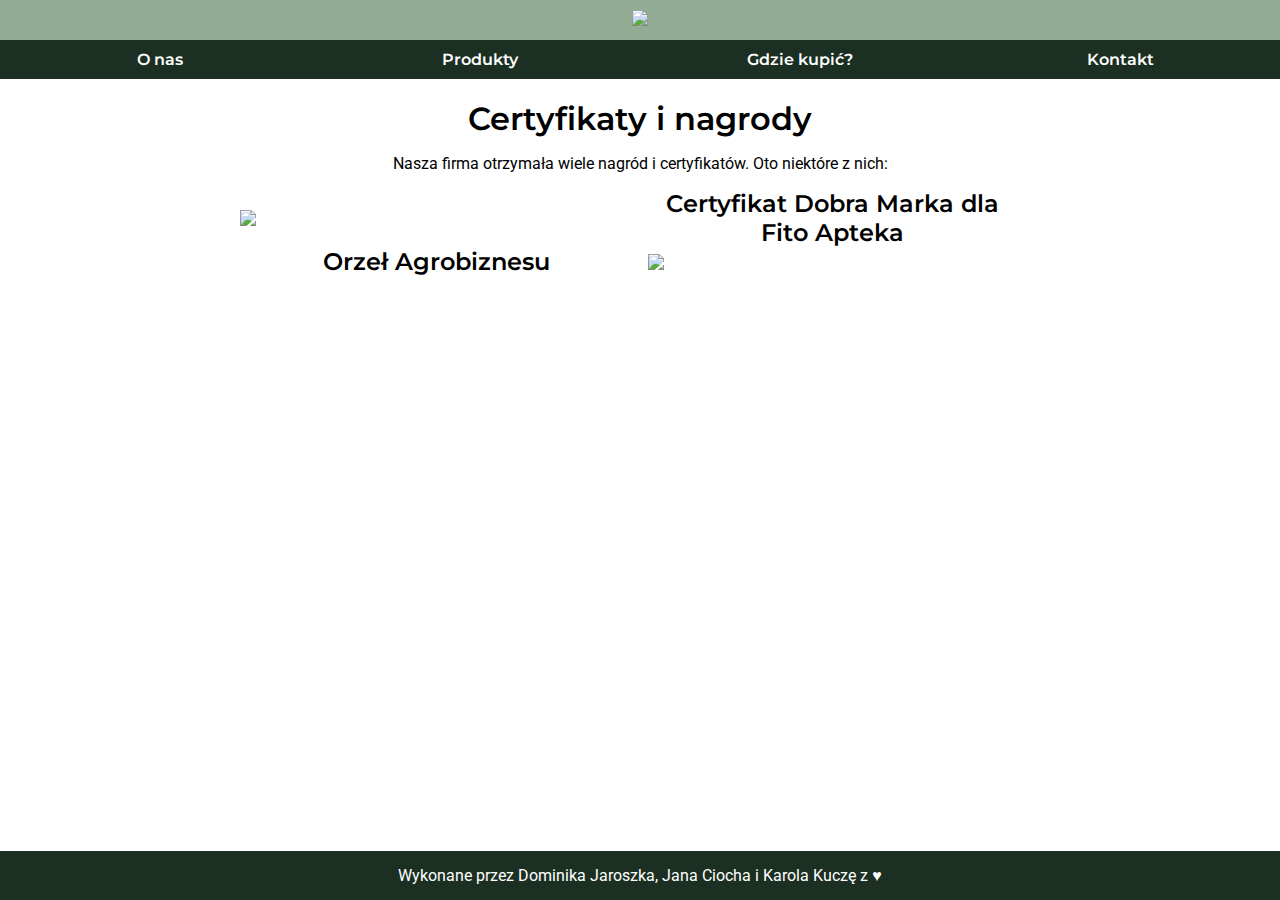
==== awards.html @ 46665aa0 "Dodanie podstron, pierwszy wygląd" ====
<!DOCTYPE html>
<html>
  <head>
    <meta charset="utf-8">
    <title>Malwa</title>

    <link rel="preconnect" href="https://fonts.gstatic.com"> 
    <meta name="viewport" content="width=device-width">
   
    <link href="https://fonts.googleapis.com/css2?family=Montserrat:wght@600&family=Roboto&display=swap" rel="stylesheet">
    <link href="/main.css" rel="stylesheet" type="text/css">
    <link href="/awards.css" rel="stylesheet">
  </head>
  <body>
    <header>
      <a href="/"><img src="http://www.malwatea.com/images/MalwaTea-Logo.png"></a>
    </header>

    <nav>
      <div class="menu--primary">
        <p>O nas</p>
        <div class="menu--secondary">
          <a href="/history.html">Historia</a>
          <a href="/awards.html">Certyfikaty i nagrody</a>
          <a href="/carrer.html">Kariera</a>
        </div>
      </div>

      <div class="menu--primary">
        <p>Produkty</p>
        <div class="menu--secondary">
          <a href="/new.html">Nowości</a>
          <a href="/products.html">Herbaty</a>
        </div>
      </div>

      <div class="menu--primary">
        <p>Gdzie kupić?</p>
        <div class="menu--secondary">
          <a href="/stores.html">Mapa sklepów</a>
        </div>
      </div>

      <div class="menu--primary">
        <p>Kontakt</p>
        <div class="menu--secondary">
          <a href="/contact.html">Napisz do nas</a>
          <a href="/map.html">Mapa</a>
        </div>
      </div>
    </nav>

    <!-- koniec nagłówków -->

    <main>
      <h1>Certyfikaty i nagrody</h1>
      <p>Nasza firma otrzymała wiele nagród i certyfikatów. Oto niektóre z nich:</p>

      <div class="cert--row">
        <h2 class="cert--title">Certyfikat Dobra Marka dla Fito Apteka</h2>
        <img class="cert--img" src="http://www.malwatea.com/images/nagrody/MalwaTea_Dobra_Marka_2016.jpg">
      </div>

      <div class="cert--row">
        <h2 class="cert--title">Orzeł Agrobiznesu</h2>
        <img class="cert--img" src="http://www.malwatea.com/images/nagrody/MalwaTea_Orzel_Agrobiznesu_2016.jpg">
      </div>

    </main>

    <footer>
      <p>Wykonane przez Dominika Jaroszka, Jana Ciocha i Karola Kuczę z &hearts;</p>
    </footer>

  </body>
</html>
---- main.css ----
body, html {
  margin: 0;
}

body {
  font-family: 'Roboto', sans-serif;
  text-align: center;
  
  min-height: 100vh;

  display: flex;
  flex-direction: column;
}

h1, h2, h3, h4, h5, h6, nav {
  margin: 0;
  font-weight: 600;
  font-family: 'Montserrat', sans-serif;
}

header {
  background-color: #92AD94;
}

header a img {
  padding: 10px;
  width: 80%;
  max-width: 250px;
}

nav {
  position: sticky;
  top: 0;
  left: 0;
  width: 100%;

  display: flex;
  flex-direction: row;
  justify-content: space-evenly;
  align-items: flex-start;
}

.menu--primary {
  flex: 1;
  background-color: #1B3022;
  color: white;
}

.menu--primary p {
  margin: 0;
  padding: 10px 0;
}

.menu--secondary {
  flex-direction: column;
  background-color: #1B3022;
  
  display: none;

  position: absolute;
  width: 25%;
}

.menu--secondary a {
  padding: 10px 0;
  color: inherit;
  text-decoration: inherit;
}

.menu--primary:hover {
  cursor: pointer;
  background-color: #A14A76;
}

.menu--primary:hover .menu--secondary {
  display: flex;
}

.menu--secondary a:hover {
  background-color: #A14A76;
}

main {
  padding: 20px 10px;
}

footer {
  margin: 0;
  margin-top: auto;
  padding: 15px;
  background-color: #1B3022;
  color: white;
}

footer p {
  margin: 0;
}
---- awards.css ----
main {
  width: 90%;
  max-width: 800px;
  margin: 0 auto;
}

.cert--row {
  display: flex;
  flex-direction: row;
  justify-content: center;
  align-items: center;
}

.cert--row:nth-of-type(odd) {
  flex-direction: row-reverse;
}

.cert--img, .cert--title {
  flex: 1;
}

.cert--img {
  width: 50%;
}

.cert--title {
  margin-right: 15px;
}

.cert--row:nth-of-type(odd) .cert--title {
  margin-left: 15px;
}
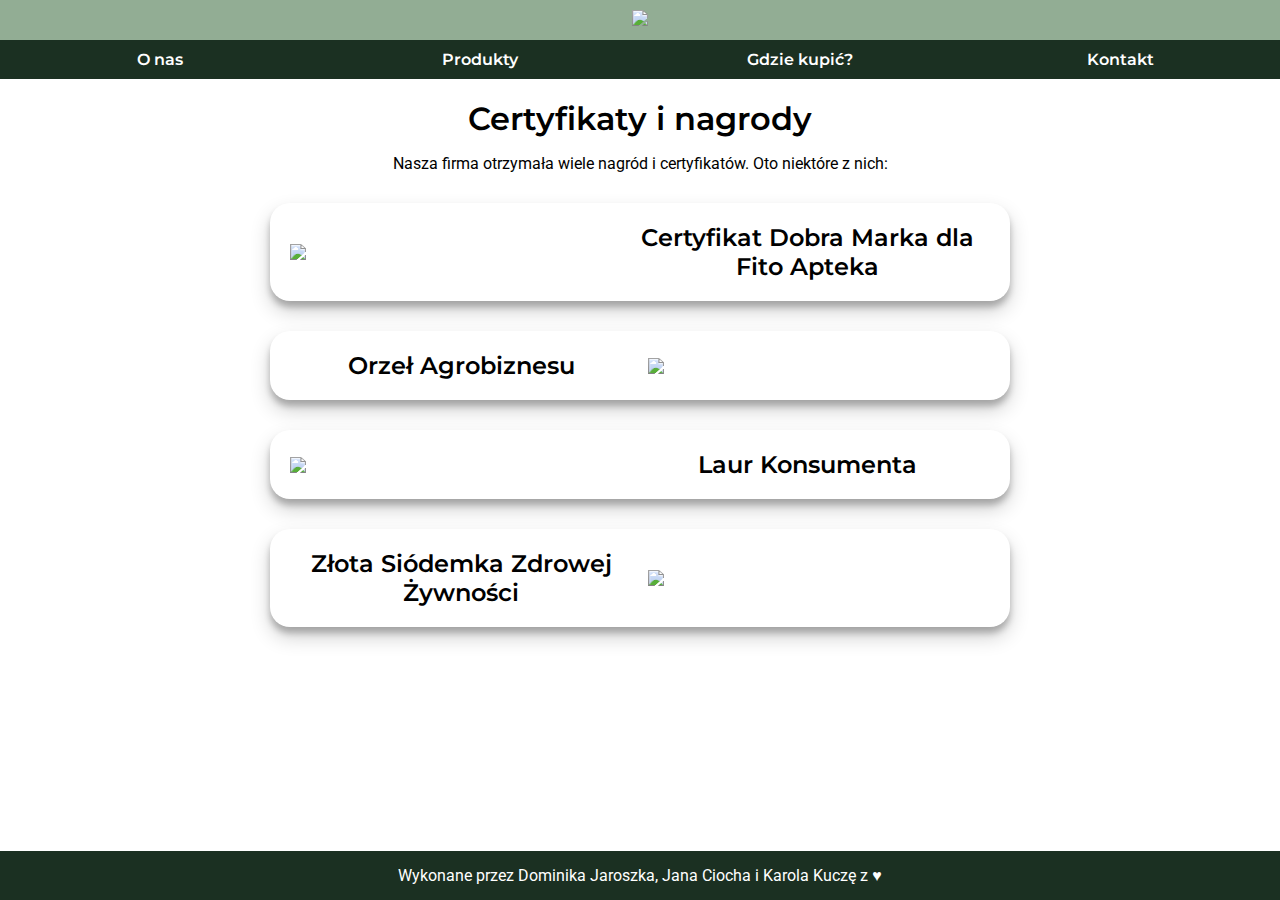
==== commit db484dd3: "Aktualizacja" ====
--- a/awards.html
+++ b/awards.html
@@ -66,6 +66,16 @@
         <img class="cert--img" src="http://www.malwatea.com/images/nagrody/MalwaTea_Orzel_Agrobiznesu_2016.jpg">
       </div>
 
+      <div class="cert--row">
+        <h2 class="cert--title">Laur Konsumenta</h2>
+        <img class="cert--img" src="http://www.malwatea.com/images/nagrody/MalwaTea_Laur_Konsumenta_2006.jpg">
+      </div>
+
+      <div class="cert--row">
+        <h2 class="cert--title">Złota Siódemka Zdrowej Żywności</h2>
+        <img class="cert--img" src="http://www.malwatea.com/images/nagrody/MalwaTea_Zlota_Siodemka_2016.jpg">
+      </div>
+
     </main>
 
     <footer>
--- a/main.css
+++ b/main.css
@@ -1,12 +1,12 @@
 body, html {
   margin: 0;
+  min-height: 100vh;
+  width: 100%;
 }
 
 body {
   font-family: 'Roboto', sans-serif;
   text-align: center;
-  
-  min-height: 100vh;
 
   display: flex;
   flex-direction: column;
@@ -38,6 +38,8 @@
   flex-direction: row;
   justify-content: space-evenly;
   align-items: flex-start;
+
+  z-index: 100;
 }
 
 .menu--primary {
@@ -81,7 +83,11 @@
 }
 
 main {
-  padding: 20px 10px;
+  width: 100%;
+  box-sizing: border-box;
+  padding: 20px 30px;
+  max-width: 1200px;
+  margin: 0 auto;
 }
 
 footer {
--- a/awards.css
+++ b/awards.css
@@ -9,6 +9,14 @@
   flex-direction: row;
   justify-content: center;
   align-items: center;
+
+  padding: 20px;
+
+  box-shadow: 0 10px 20px rgba(0,0,0,0.19), 0 6px 6px rgba(0,0,0,0.23);
+
+  border-radius: 20px;
+
+  margin-top: 30px;
 }
 
 .cert--row:nth-of-type(odd) {
